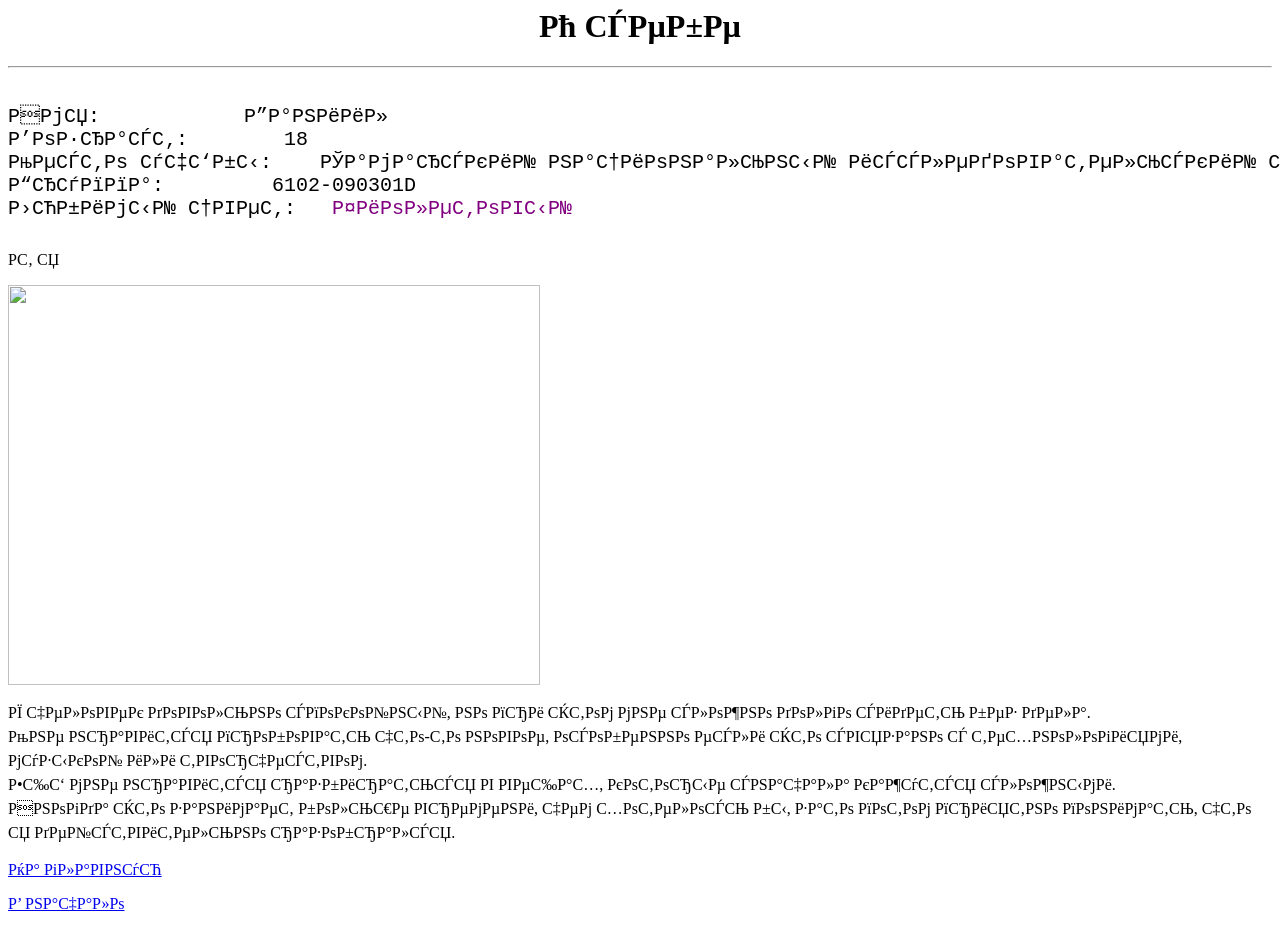
==== about.html @ f1d6e2f3 "Update about.html" ====
<html>
<head>
    <meta charset="windows-1251" />
</head>
<body>
    <a name="top"></a>
    <center>
        <h1>
            О себе
        </h1>
    </center>
    <hr />
<pre>
<font size="5">
Имя:            Даниил
Возраст:        18
Место учёбы:    Самарский национальный исследовательский университет имени академика С.П. Королева
Группа:         6102-090301D
Любимый цвет:   <font color="purple">Фиолетовый</font>
</font>
</pre>
    <p>Эт я</p>
    <img src="images.zip/me.jpg" width="532" height="400" />
    <p>
        <font face="Verdana" style="line-height:1.5">
            Я человек довольно спокойный, но при этом мне сложно долго сидеть без дела.<br /> Мне нравится пробовать что-то новое, особенно если это связано с технологиями, музыкой или творчеством.<br />
            Ещё мне нравится разбираться в вещах, которые сначала кажутся сложными. <br />Иногда это занимает больше времени, чем хотелось бы, зато потом приятно понимать, что я действительно разобрался.
        </font>
    </p>
    <p>
        <a href="index.html">На главную</a>
    </p>
    <p>
        <a href="#top">В начало</a>
    </p>
</body>
</html>
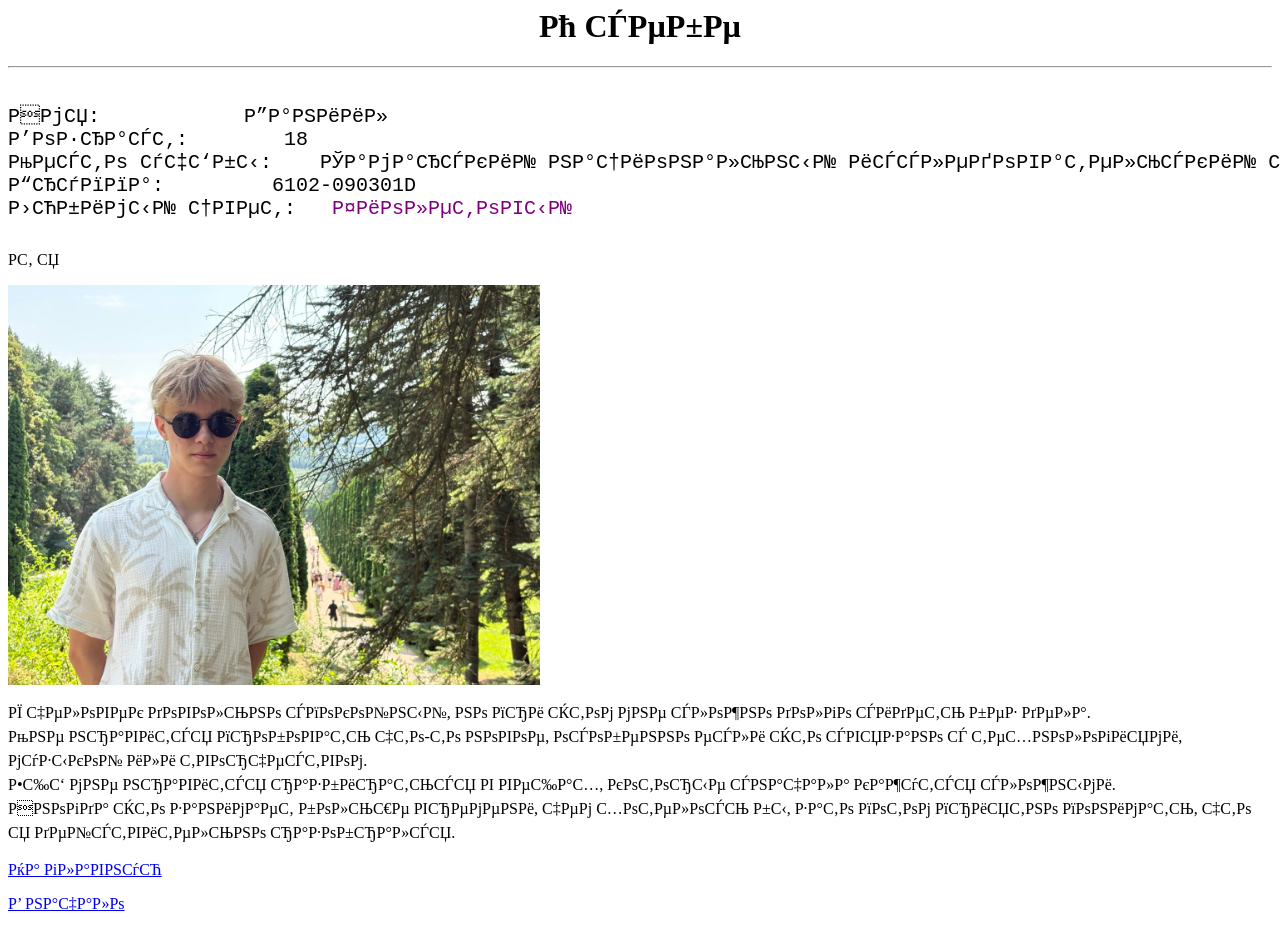
==== commit d3beb74b: "Update about.html" ====
--- a/about.html
+++ b/about.html
@@ -20,7 +20,7 @@
 </font>
 </pre>
     <p>Эт я</p>
-    <img src="images.zip/me.jpg" width="532" height="400" />
+    <img src="images/me.jpg" width="532" height="400" />
     <p>
         <font face="Verdana" style="line-height:1.5">
             Я человек довольно спокойный, но при этом мне сложно долго сидеть без дела.<br /> Мне нравится пробовать что-то новое, особенно если это связано с технологиями, музыкой или творчеством.<br />
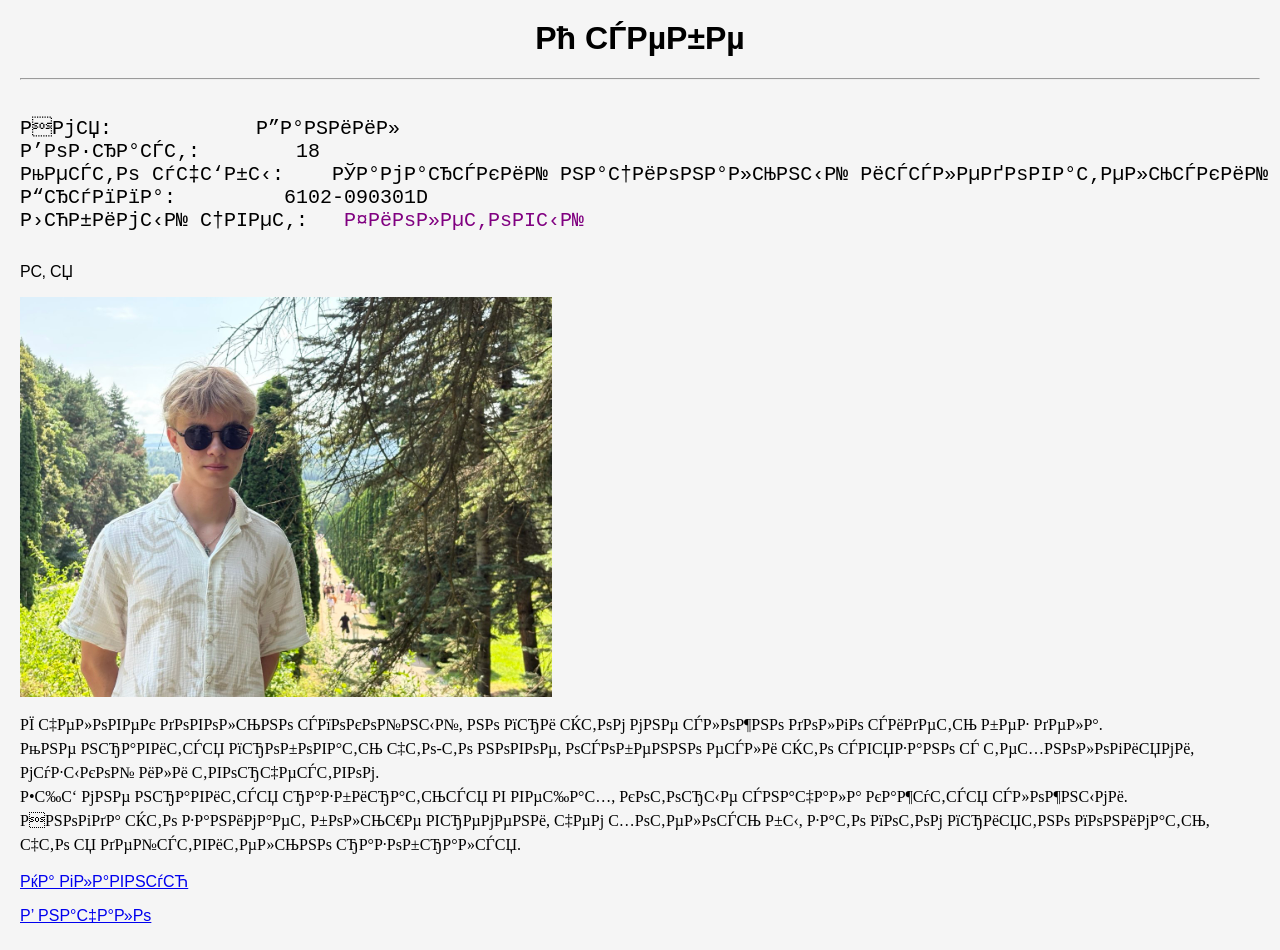
==== commit 9c072246: "Update about.html" ====
--- a/about.html
+++ b/about.html
@@ -1,6 +1,9 @@
 <html>
 <head>
     <meta charset="windows-1251" />
+    <meta name="viewport" content="width=device-width, initial-scale=1.0">
+    <link rel="stylesheet" href="style.css">
+    <title>Обо мне</title>
 </head>
 <body>
     <a name="top"></a>
--- a/style.css
+++ b/style.css
@@ -0,0 +1,9 @@
+body{
+  font-family: Arial, sans-serif;
+  margin: 20px;
+  background-color: #f5f5f5;
+}
+.photo{
+  max-width:100%;
+  height: auto;
+}
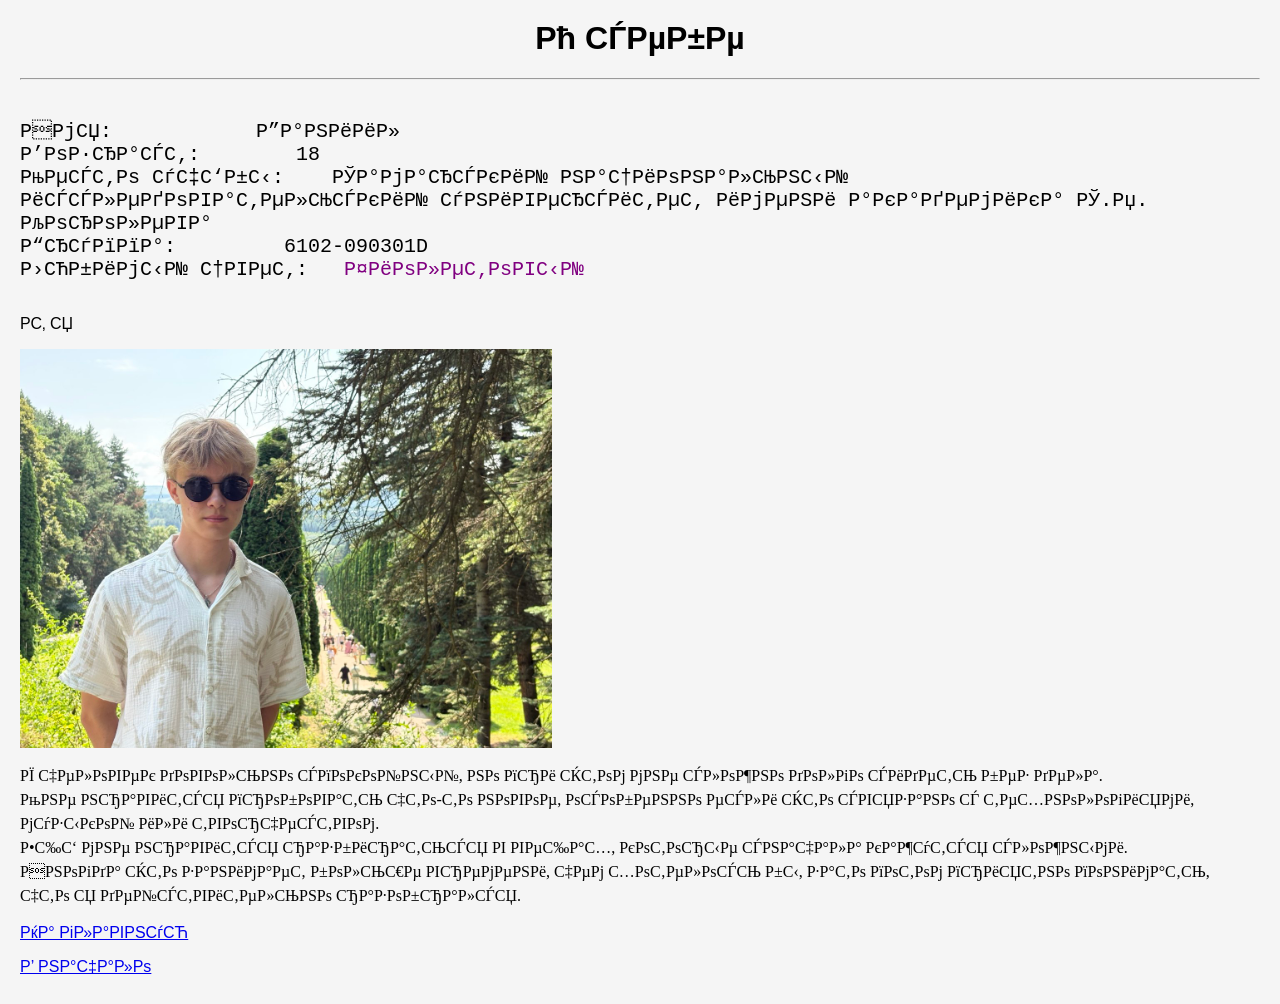
==== commit 994de099: "Update about.html" ====
--- a/about.html
+++ b/about.html
@@ -31,10 +31,10 @@
         </font>
     </p>
     <p>
-        <a href="index.html">На главную</a>
+        <a href="index.html" class="button">На главную</a>
     </p>
     <p>
-        <a href="#top">В начало</a>
+        <a href="#top" class="button">В начало</a>
     </p>
 </body>
 </html>
--- a/style.css
+++ b/style.css
@@ -7,3 +7,136 @@
   max-width:100%;
   height: auto;
 }
+.photos{
+  dispaly: flex;
+  width:100%;
+  max-width:100%;
+  gap:20px;
+  overflow-x:auto;
+  overflow-y:hidden;
+  padding:10px 5px 20px;
+  box-sizing:border-box;
+  -webkit-overflow-scrolling: touch;
+  overscroll-behavior-x: contain;
+}
+.person{
+  flex 0 0 220px;
+  width:220px;
+  max-width:220px;
+  text-align: center;
+  box-sizing: border-box;
+}
+.photos table{
+  width: max-content;
+  max-width: none;
+  margin: 0;
+  border-collapse: separate;
+  border-spacing: 20px 0;
+}
+.photos table td,
+.photos table th{
+  width: 220px;
+  min-width: 220px;
+  padding: 5px;
+  text-align: center;
+}
+.photos table img{
+  display: block;
+  width: 220px;
+  max-width: 220px;
+  height:auto;
+  margin: 10px auto;
+}
+.photos img{
+  display: block;
+  width:220px;
+  max-width: 220px;
+  height: auto;
+  margin: 10px auto 0;
+  object-fit: contain;
+}
+.mytext{
+  max-width: 100%;
+  white-space: pre-wrap;
+  overflow-wrap: break-word;
+  overflow-x:auto;
+}
+table{
+  max-width:100%
+}
+pre{
+  max-width: 100%;
+  white-space: pre-wrap;
+  overflow-wrap: break-word;
+  word-break: break-word;
+  overflow-x: auto;
+  font-family: monospace;
+  font-size: 16px;
+  box-sizing: border-box;
+}
+img{
+  max-width: 100%;
+  height: auto;
+}
+@media(max-width: 600px){
+  .person{
+    flex 0 0 20px;
+    width:200px;
+    max-width:200px;
+  }
+  .persom img{
+    width: 200px;
+    max-width: 200px;
+  }
+    .photox table td,
+    .photos table th{
+      width: 200px;
+      min-width: 200px;
+    }
+  .photos table img{
+      width: 200px;
+      max-width: 200px;
+  }
+
+  .button{
+    dispaly: inline-block;
+    padding: 13px 26px;
+    color: white;
+    font-size: 17px;
+    font-weight: bold;
+    text-decoration: none;
+    border-radius: 12px;
+    background: linear-gradient(
+      90deg;
+      #0645ad,
+      #6a5acd,
+      #a855f7,
+      #0645ad
+      );
+    background-size: 300% 100%;
+    box-shadow: 0 5px 15px rgba(0,0,0,0.2);
+    transition:
+      transform 0.3 ease,
+      box-shadow 0.3 ease;
+    animation: gradientMove 5s ease infinite;
+  }
+  .button: hover{
+    transform: translateY(-4px) scale(1.04);
+    box-shadow:
+      0 8px 25px rgba(106,90,205,0.4);
+  }
+  .button: active{
+    transform: scale(0.97);
+  }
+  @keyframes gradientMove{
+    0%{
+      background-position: 0% 50%;
+    }
+    50%{
+      background-position: 100% 50%;
+    }
+    100%{
+      background-position: 0% 50%;
+    }
+  }
+}
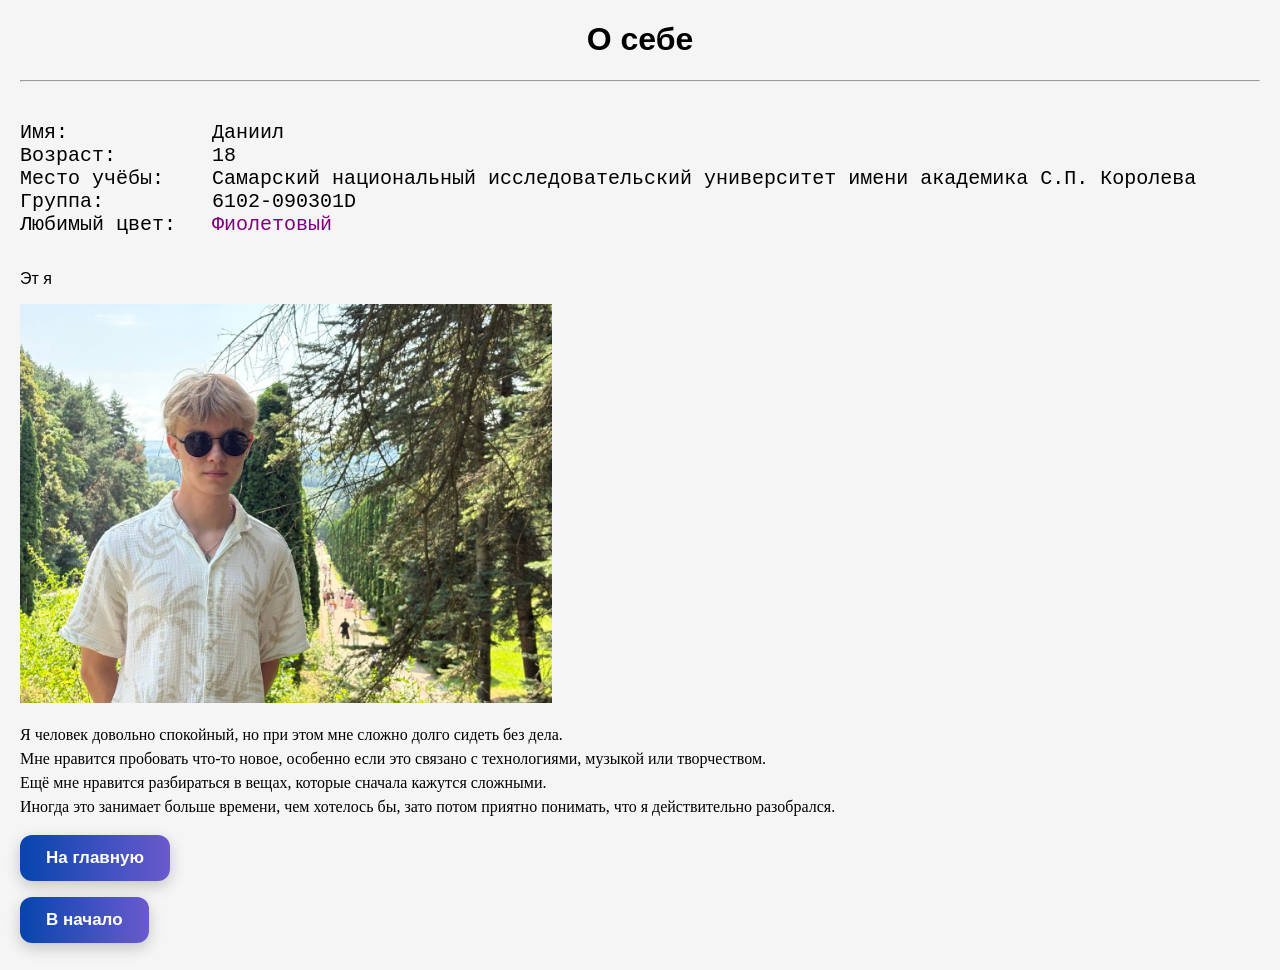
==== commit b745a70c: "Update about.html" ====
--- a/about.html
+++ b/about.html
@@ -1,6 +1,7 @@
-<html>
+<!DOCTYPE html>
+<html lang="ru">
 <head>
-    <meta charset="windows-1251" />
+    <meta charset="UTF-8" />
     <meta name="viewport" content="width=device-width, initial-scale=1.0">
     <link rel="stylesheet" href="style.css">
     <title>Обо мне</title>
--- a/style.css
+++ b/style.css
@@ -8,9 +8,8 @@
   height: auto;
 }
 .photos{
-  dispaly: flex;
+  justify-content: center;
   width:100%;
-  max-width:100%;
   gap:20px;
   overflow-x:auto;
   overflow-y:hidden;
@@ -19,38 +18,34 @@
   -webkit-overflow-scrolling: touch;
   overscroll-behavior-x: contain;
 }
-.person{
-  flex 0 0 220px;
-  width:220px;
-  max-width:220px;
-  text-align: center;
-  box-sizing: border-box;
+.photos table {
+    margin: 0 auto;
+    border-collapse: separate;
+    border-spacing: 20px 0;
 }
-.photos table{
-  width: max-content;
-  max-width: none;
-  margin: 0;
-  border-collapse: separate;
-  border-spacing: 20px 0;
+
+.photos table td,
+.photos table th,
+.photos th,
+.photos td {
+    width: clamp(200px, 20vw, 350px);
+    min-width: clamp(200px, 20vw, 350px);
+    padding: 5px;
+    text-align: center;
 }
-.photos table td,
-.photos table th{
-  width: 220px;
-  min-width: 220px;
-  padding: 5px;
-  text-align: center;
+
+.photos table img {
+    display: block;
+    width: clamp(200px, 20vw, 350px);
+    min-width: clamp(200px, 20vw, 350px);
+    padding: 5px;
+    margin: 10px auto;
 }
-.photos table img{
-  display: block;
-  width: 220px;
-  max-width: 220px;
-  height:auto;
-  margin: 10px auto;
-}
+
 .photos img{
   display: block;
-  width:220px;
-  max-width: 220px;
+  width: clamp(200px, 20vw, 350px);
+  max-width: 100%;
   height: auto;
   margin: 10px auto 0;
   object-fit: contain;
@@ -78,28 +73,20 @@
   max-width: 100%;
   height: auto;
 }
+
 @media(max-width: 600px){
-  .person{
-    flex 0 0 20px;
-    width:200px;
-    max-width:200px;
+  .photos td,
+  .photos th {
+    width: 200px;
+    min-width: 200px;
   }
-  .persom img{
+  .photos table img{
     width: 200px;
-    max-width: 200px;
   }
-    .photox table td,
-    .photos table th{
-      width: 200px;
-      min-width: 200px;
-    }
-  .photos table img{
-      width: 200px;
-      max-width: 200px;
-  }
+}
 
   .button{
-    dispaly: inline-block;
+    display: inline-block;
     padding: 13px 26px;
     color: white;
     font-size: 17px;
@@ -107,7 +94,7 @@
     text-decoration: none;
     border-radius: 12px;
     background: linear-gradient(
-      90deg;
+      90deg,
       #0645ad,
       #6a5acd,
       #a855f7,
@@ -118,25 +105,20 @@
     transition:
       transform 0.3 ease,
       box-shadow 0.3 ease;
-    animation: gradientMove 5s ease infinite;
   }
-  .button: hover{
-    transform: translateY(-4px) scale(1.04);
-    box-shadow:
-      0 8px 25px rgba(106,90,205,0.4);
-  }
-  .button: active{
+    .button:hover {
+        transform: translateY(-4px) scale(1.04);
+        box-shadow: 0 8px 25px rgba(106,90,205,0.4);
+        animation: gradientMove 1s ease forwards;
+    }
+  .button:active{
     transform: scale(0.97);
   }
   @keyframes gradientMove{
-    0%{
+    from{
       background-position: 0% 50%;
     }
-    50%{
+    to{
       background-position: 100% 50%;
     }
-    100%{
-      background-position: 0% 50%;
-    }
   }
-}
